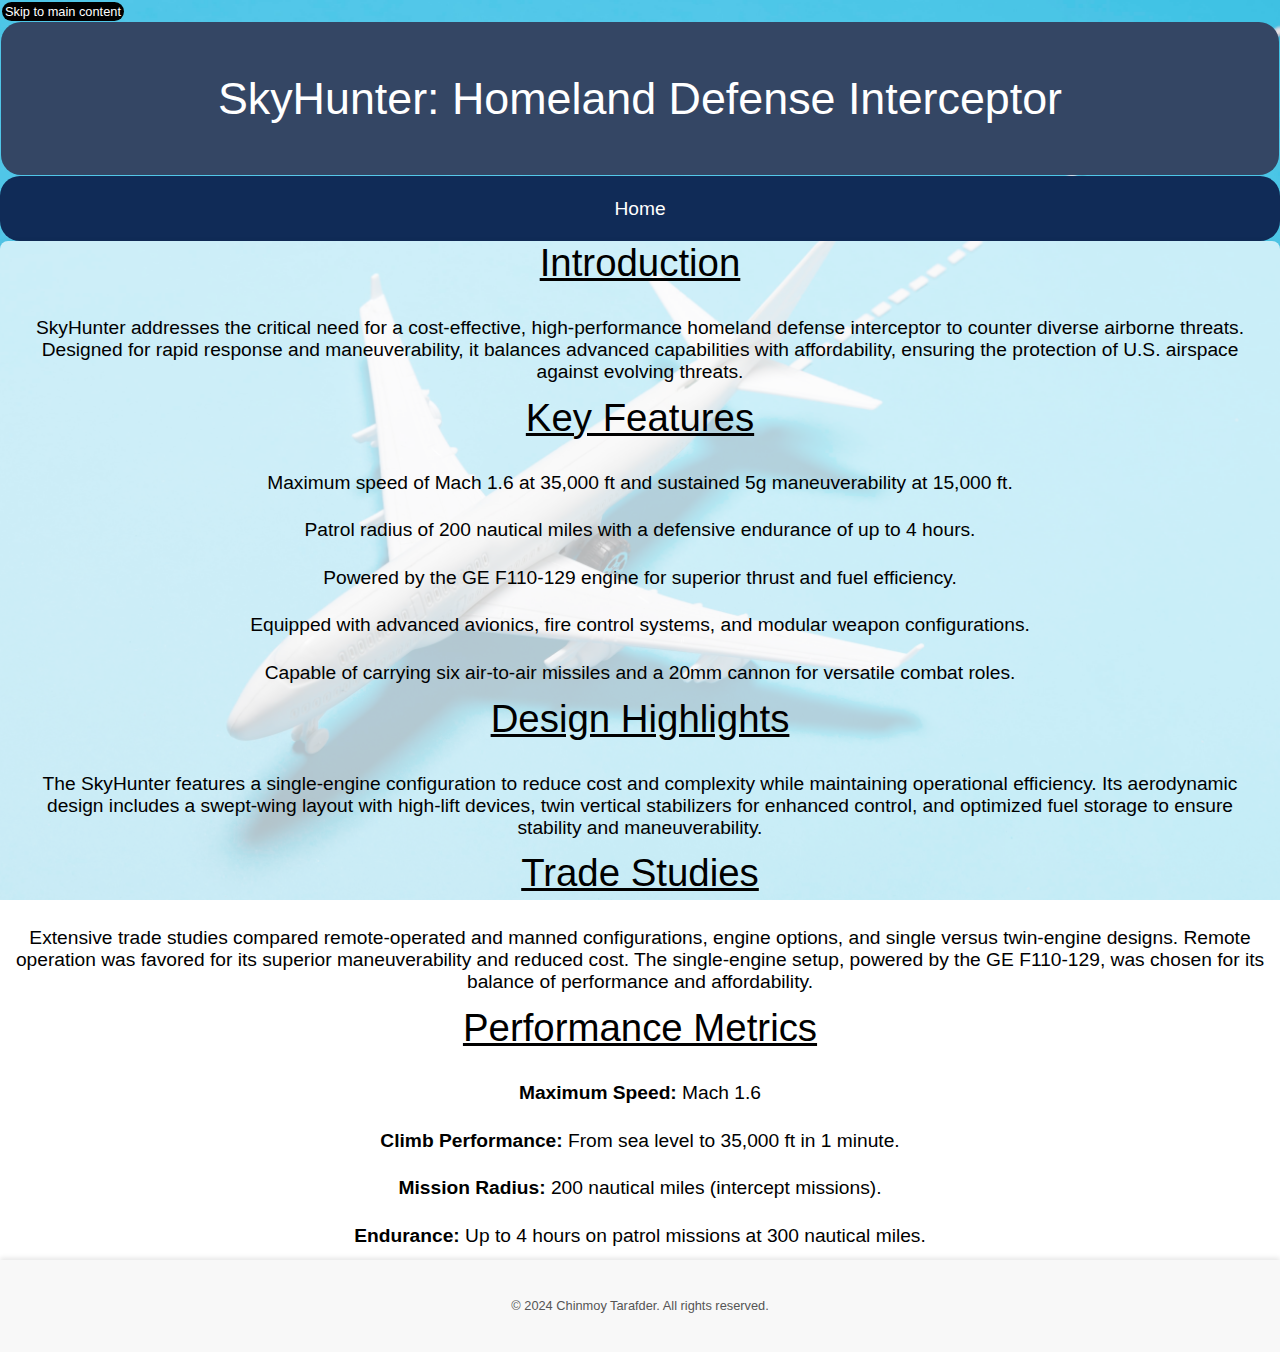
==== readmorehtml/defenceinterceptor.html @ cb23b690 "updated" ====
<!DOCTYPE html>
<html lang="en">

<head>
    <meta charset="UTF-8">
    <meta name="viewport" content="width=device-width, initial-scale=1.0">
    <title>SkyHunter Homeland Defense Interceptor</title>
    <link rel="stylesheet" href="../css/reset.css">
    <link rel="stylesheet" href="../css/style.css">
</head>

<body>
    <div class="skip-container">
        <a href="#main-content" class="skip-link">Skip to main content</a>
    </div>
        <header>
        <h1>SkyHunter: Homeland Defense Interceptor</h1>
    </header>

    <nav>
        <a href="../index.html">Home</a>
    </nav>

    <main id="main-content" class="container">
        <section>
            <h3>Introduction</h3>
            <p>
                SkyHunter addresses the critical need for a cost-effective, high-performance homeland defense interceptor
                to counter diverse airborne threats. Designed for rapid response and maneuverability, it balances advanced
                capabilities with affordability, ensuring the protection of U.S. airspace against evolving threats.
            </p>
        </section>
        <section>
            <h3>Key Features</h3>
            <ul>
                <li>Maximum speed of Mach 1.6 at 35,000 ft and sustained 5g maneuverability at 15,000 ft.</li>
                <li>Patrol radius of 200 nautical miles with a defensive endurance of up to 4 hours.</li>
                <li>Powered by the GE F110-129 engine for superior thrust and fuel efficiency.</li>
                <li>Equipped with advanced avionics, fire control systems, and modular weapon configurations.</li>
                <li>Capable of carrying six air-to-air missiles and a 20mm cannon for versatile combat roles.</li>
            </ul>
        </section>
        <section>
            <h3>Design Highlights</h3>
            <p>
                The SkyHunter features a single-engine configuration to reduce cost and complexity while maintaining
                operational efficiency. Its aerodynamic design includes a swept-wing layout with high-lift devices, twin
                vertical stabilizers for enhanced control, and optimized fuel storage to ensure stability and maneuverability.
            </p>
        </section>
        <section>
            <h3>Trade Studies</h3>
            <p>
                Extensive trade studies compared remote-operated and manned configurations, engine options, and single
                versus twin-engine designs. Remote operation was favored for its superior maneuverability and reduced
                cost. The single-engine setup, powered by the GE F110-129, was chosen for its balance of performance
                and affordability.
            </p>
        </section>
        <section>
            <h3>Performance Metrics</h3>
            <ul>
                <li><strong>Maximum Speed:</strong> Mach 1.6</li>
                <li><strong>Climb Performance:</strong> From sea level to 35,000 ft in 1 minute.</li>
                <li><strong>Mission Radius:</strong> 200 nautical miles (intercept missions).</li>
                <li><strong>Endurance:</strong> Up to 4 hours on patrol missions at 300 nautical miles.</li>
            </ul>
        </section>
        <footer>
            <p>&copy; 2024 Chinmoy Tarafder. All rights reserved.</p>
        </footer>
</main>
<script src="../js/tabbable.js"></script>

</body>

</html>
---- css/style.css ----
/* Skip Link */
a.skip-link {
    top: 2px;
    left: 5px;
    background: #000;
    color: #fff;
    padding: 2px 3px;
    text-decoration: none;
    z-index: 100;
    width: 100%;
    font-size: 3vw;
    border-radius: 20px; 
    text-align: left;
}

.skip-container {
    text-align: left; /* Aligns the content inside the div to the left */
    margin: 2px; /* Adds some space around the container */
}
a.skip-link:focus {
    top: 10px;
}

/* Header */
header {
    background: #344664;
    color: white;
    padding: 0.8vw 0;
    text-align: center;
    font-size: 4vw;
    margin: 1px;
    border-radius: 20px; /* Adjust this value to increase or decrease the roundness */
}


/* Navigation */
nav {
    background: #102b57;
    color: white;
    padding: 1vw; /* Slightly larger padding for breathing room */
    text-align: center;
    border-radius: 20px;
}

nav a {
    display: block;
    margin: 1vw 0; /* Increase vertical margin to add separation */
    color: white;
    text-decoration: none;
    font-size: 4vw;
    padding: 0.5vw; /* Add padding inside each link for better clickability */
    border: 2px solid transparent; /* Placeholder for hover effect */
    border-radius: 10px; /* Rounded edges for each link */
}

nav a:hover {
    text-decoration: underline;
    background-color: #555;
    border-color: white; /* Highlight border on hover */
}

/* Header */
h2 {
    display: inline-block; /* Background wraps tightly around the text */
    background-color: #e0f7fa; /* Light teal background for emphasis */
    color: #040023; /* Dark teal text color for contrast */
    padding: 10px 20px; /* Adds space around the text */
    border-radius: 8px; /* Rounds the corners of the background */
    box-shadow: 0 4px 8px rgba(0, 0, 0, 0.2); /* Subtle shadow for depth */
    font-size: 1.8em; /* Slightly larger font for prominence */
    font-weight: bold; /* Makes the text bold */
    margin: 20px auto; /* Space above and below; centers horizontally */
    text-align: center; /* Centers text inside the heading if it wraps */
    border: 2px solid #4b6aea; /* Dark border for definition */
    font-size: 5vw;
}


h3 {
    font-size: 5vw;
    margin-bottom: 0.5em;
    text-decoration: underline;
}

h3:hover{
    color: #9500ff;
}

p,li{
    font-size: 4vw;
    padding: 1vw;
}


/* Project Section */
.project {
    margin-bottom: 2em;
    border-bottom: 1px solid #ddd;
    padding-bottom: 1em;

    /* Center alignment */
    display: flex;
    flex-direction: column;
    align-items: center;
    text-align: center;
}

.project img {
    width: 80%;
    height: auto;
    display: block;
    margin: 1em 0;
    border-radius: 15px; /* Slightly rounded edges */
    box-shadow: 0 4px 8px rgba(0, 0, 0, 0.2); /* Subtle shadow */
    transform: scale(1); /* Initial scale */
    transition: transform 0.3s ease, box-shadow 0.3s ease; /* Smooth transition for scale and shadow */
}

.lightbox-content {
    width:80%;
    height: 30%;
    border-radius: 10px;
    margin-bottom: 10px; /* Space between image and caption */
}

.project img:hover {
    transform: scale(1.05); /* Slightly enlarge the image */
    box-shadow: 0 8px 16px rgba(0, 0, 0, 0.3); /* Enhanced shadow on hover */
}

/* Respect user preferences for reduced motion */
@media (prefers-reduced-motion: reduce) {
    .project img {
        transition: none; /* Disable all transitions */
    }

    .project img:hover {
        transform: none; /* No scale effect */
        box-shadow: 0 4px 8px rgba(0, 0, 0, 0.2); /* Maintain subtle shadow */
    }
}



.project h3 {
    font-size: 5vw;
    margin-bottom: 0.5em;
    text-decoration: underline;
}

.project ul {
    font-size: 2vw;
    margin-bottom: 1em;
    padding-left: 0; /* Remove indentation */
}

.project ul li {
    list-style: none; /* Remove bullets */
}

/* Read More Button */
.read-more {
    display: inline-block;
    background: #021f3f;
    color: white;
    padding: 0.4vw 0.8vw;
    text-decoration: none;
    border-radius: 4px;
    font-size: 3vw;
}

.read-more:hover {
    background: #0056b3;
}

.read-more:focus {
    border: 5px solid #08a6fc; /* Add a border with the same color */
}





/***********footer*******************/
footer {
    display: flex; /* Use Flexbox for layout */
    justify-content: center; /* Horizontally center the content */
    align-items: center; /* Vertically center the content */
    text-align: center; /* Center the text alignment */
    padding: 2vw; /* Add spacing */
    background-color: #f8f8f8; /* Light background color */
    color: #555; /* Subtle text color */
    bottom: 0; /* Align at the bottom of the viewport */
    width: 100%; /* Full-width footer */
    box-shadow: 0 -2px 5px rgba(0, 0, 0, 0.1); /* Add a subtle shadow */
}

footer p {
    font-size: 3vw; /* Adjust font size */
}







/* Larger Screens (Tablet and above) */
@media (min-width: 768px) {
    a.skip-link {
        font-size: 1vw;
    }
    header {
        font-size: 4vw;
        padding: 4vw 0;
    }

    nav {
        display: flex;
        justify-content: center;
        gap: 1vw;
        padding: 1vw 0;
    }

    nav a {
        display: inline;
        font-size: 1.5vw;
        margin: 0;
    }


    h2{
        font-size: 4vw;
    }
    .project h3 {
        font-size: 4vw;
    }
    p,li{
        font-size: 3vw;
        padding: 1vw;
    }

    .project ul {
        font-size: 1vw;
    }

    .read-more {
        font-size: 1vw;
        padding: 0.5vw 1vw;
    }
    p,li{
        font-size: 2vw;
    }
    
    h3{
        font-size: 3vw;
    }
    
    footer p {
        font-size: 1vw; /* Adjust font size */
    }
    
    .lightbox-content {
        width:70%;
        height: 80%;
        border-radius: 10px;
        margin-bottom: 10px; /* Space between image and caption */
    }
}

/* Larger Screens (Desktop and above) */
@media (min-width: 1024px) {
    a.skip-link {
        font-size: 1vw;
    }
    header {
        font-size: 3.5vw;
    }

    .container {
        width: 100%;
        margin: 0 auto;
    }

    .project img {
        width: 80%; /* Ensure full width of images */
    }

    .project h3 {
        font-size: 3vw;
    }

    .project ul {
        font-size: 1.1vw;
    }

    .read-more {
        font-size: 1.1vw;
    }

    p,li{
        font-size: 1.5vw;
    }

    
}






/***********************background************/
/* Body Styles */
body {
    margin: 0;
    padding: 0;
    font-family: Arial, sans-serif;
    background: url('../images/high-angle-plane-blue-background.jpg') no-repeat center center fixed;
    background-size: cover; /* Ensures the image covers the entire viewport */
    color: #000; /* Adjust text color for better readability over the background */
    text-align: center;
}


/* Main Container */
.container {
    background: rgba(255, 255, 255, 0.7); /* Adds a semi-transparent background for readability */
    border-radius: 8px; /* Optional: Adds rounded corners to the container */
    box-shadow: 0 4px 8px rgba(0, 0, 0, 0.2); /* Optional: Adds a subtle shadow */
}












/************************ Initial rocket ***************************/
/* Fullscreen Plane */
.fullscreen-plane {
    position: fixed;
    bottom: 0; /* Start off-screen at the bottom */
    left: 0;
    width: 100%; /* Fullscreen width */
    height: 100%; /* Fullscreen height */
    object-fit: contain; /* Ensure the image scales properly */
    animation: slide-up 3s ease-in-out forwards; /* Smooth transition */
    z-index: 1000; /* Ensure the plane is above everything */
}

/* Content Hidden Initially */
.content {
    visibility: hidden; /* Hidden initially */
    opacity: 1; /* Ensure smooth fade-in */
    transition: opacity 1s ease-in; /* Fade-in effect after animation */
    position: relative; /* Ensure normal layout */
    z-index: 1; /* Ensure content appears above plane after animation */
}

/* Keyframes for Plane Transition */
@keyframes slide-up {
    0% {
        bottom: -100%; /* Start completely off-screen below */
    }
    100% {
        bottom: 100%; /* End completely off-screen above */
    }
}

/* Respect `prefers-reduced-motion` */
@media (prefers-reduced-motion: reduce) {
    .fullscreen-plane {
        animation: none; /* Disable animation */
        display: none; /* Skip the plane entirely */
    }

    .content {
        visibility: visible;
        opacity: 1;
    }
}







/*******************lightbox******************/
.lightbox {
    display: none; /* Hidden by default */
    position: fixed;
    z-index: 1000; /* Ensure it appears above other content */
    top: 0;
    left: 0;
    width: 100%;
    height: 100%;
    background-color: rgba(0, 0, 0, 0.8); /* Semi-transparent black background */
    justify-content: center;
    align-items: center;
    flex-direction: column; /* Stack the image and caption vertically */
}

.lightbox .content {
    text-align: center; /* Center-align image and caption */
}


.caption {
    color: white;
    font-size: 1.2rem;
    text-align: center;
    margin-top: 10px;
}

.close {
    position: absolute;
    top: 20px;
    right: 30px;
    color: white;
    font-size: 2rem;
    font-weight: bold;
    cursor: pointer;
    z-index: 1001; /* Keep above the content */
}

.close:hover,
.close:focus {
    color: red; /* Highlight on hover or focus */
    outline: none; /* Remove default focus outline */
}





/**********photobox*****************************/
/* Center the slider and maintain consistent image size */
.image-slider {
    position: relative;
    width: 60vw; /* Set a fixed width for consistent sizing */
    height: 40vw; /* Set a fixed height for consistent sizing */
    overflow: hidden; /* Prevent overflow for hidden images */
    display: flex;
    align-items: center;
    justify-content:center;
}

/* Style the images */
.slider-image {
    width: 100%; /* Images take up the full slider width */
    height: 100%; /* Maintain the slider height */
    object-fit: scale-down; /* Ensure the images fit without distortion */
    display: none; /* Hide all images initially */
    z-index: 1;
}

/* Navigation buttons */
.prev-btn, .next-btn {
    position: absolute;
    top: 50%;
    transform: translateY(-50%);
    display: flex; /* Use flexbox for centering */
    justify-content: center; /* Center horizontally */
    align-items: center; /* Center vertically */
    width: 40px; /* Ensure perfect circle */
    height: 40px;
    font-size: 1.5rem; /* Adjust arrow size */
    background-color: rgba(0, 0, 0, 0.5);
    border: none;
    border-radius: 50%;
    color: rgba(191, 191, 191, 0.8);
    cursor: pointer;
    opacity: 0; /* Hidden by default */
    transition: opacity 0.3s ease, background-color 0.3s ease;
    z-index: 10;
    padding: 0; /* Reset any padding */
    line-height: 1; /* Ensure no extra height from line spacing */
}

.image-slider:hover .prev-btn,
.image-slider:hover .next-btn {
    opacity: 1; /* Show buttons on hover */
}

.prev-btn {
    left: 10px; /* Position to the left */
}

.next-btn {
    right: 10px; /* Position to the right */
}

.prev-btn:hover, .next-btn:hover {
    background-color: rgba(0, 0, 0, 0.8); /* Darker background on hover */
}


/* Prefers Reduced Motion */
@media (prefers-reduced-motion: reduce) {
    .prev-btn, .next-btn {
        transition: none; /* Disable button transitions */
    }
    .image-slider:hover .prev-btn,
    .image-slider:hover .next-btn {
        opacity: 1; /* Immediately show buttons without fade */
    }
}






/**************** Dark Mode Colors ********************/
@media (prefers-color-scheme: dark) {
    body {
        background-color: #121212; /* Dark background */
        color: #e0e0e0; /* Light gray text */
    }
    body {
        margin: 0;
        padding: 0;
        font-family: Arial, sans-serif;
        background: url('../images/dark\ bg.jpg') no-repeat center center fixed;
        background-size: cover; /* Ensures the image covers the entire viewport */
        color: #000; /* Adjust text color for better readability over the background */
        text-align: center;
    }

    header {
        background-color: #1f1f1f; /* Slightly lighter dark background */
        color: #ffffff; /* White text for header */
    }

    nav {
        background-color: #1f1f1f; /* Match header */
    }

    nav a {
        color: #76c7c0; /* Light teal for links */
    }

    nav a:hover {
        color: #ffffff; /* White on hover */
    }

    h1{
        color: #ffffff; /* Bright white headings */
    } 
    h2{
        color: #000000; /* Bright white headings */
    }
    h3 {
        color: #ffffff; /* Bright white headings */
    }

    ul {
        color: #ffffff; /* Slightly muted gray for list text */
    }

    a {
        color: #76c7c0; /* Light teal for standard links */
    }

    a:hover {
        color: #ffffff; /* White on hover for links */
    }

    footer {
        background-color: #1f1f1f; /* Dark footer background */
        color: #e0e0e0; /* Light gray text */
    }
    .container {
        background: rgba(92, 89, 89, 0.7); /* Adds a semi-transparent background for readability */
        border-radius: 8px; /* Optional: Adds rounded corners to the container */
        box-shadow: 0 4px 8px rgba(0, 0, 0, 0.2); /* Optional: Adds a subtle shadow */
    }
    .prev-btn, .next-btn {
        color: rgba(255, 255, 255, 0.8);
    }
}
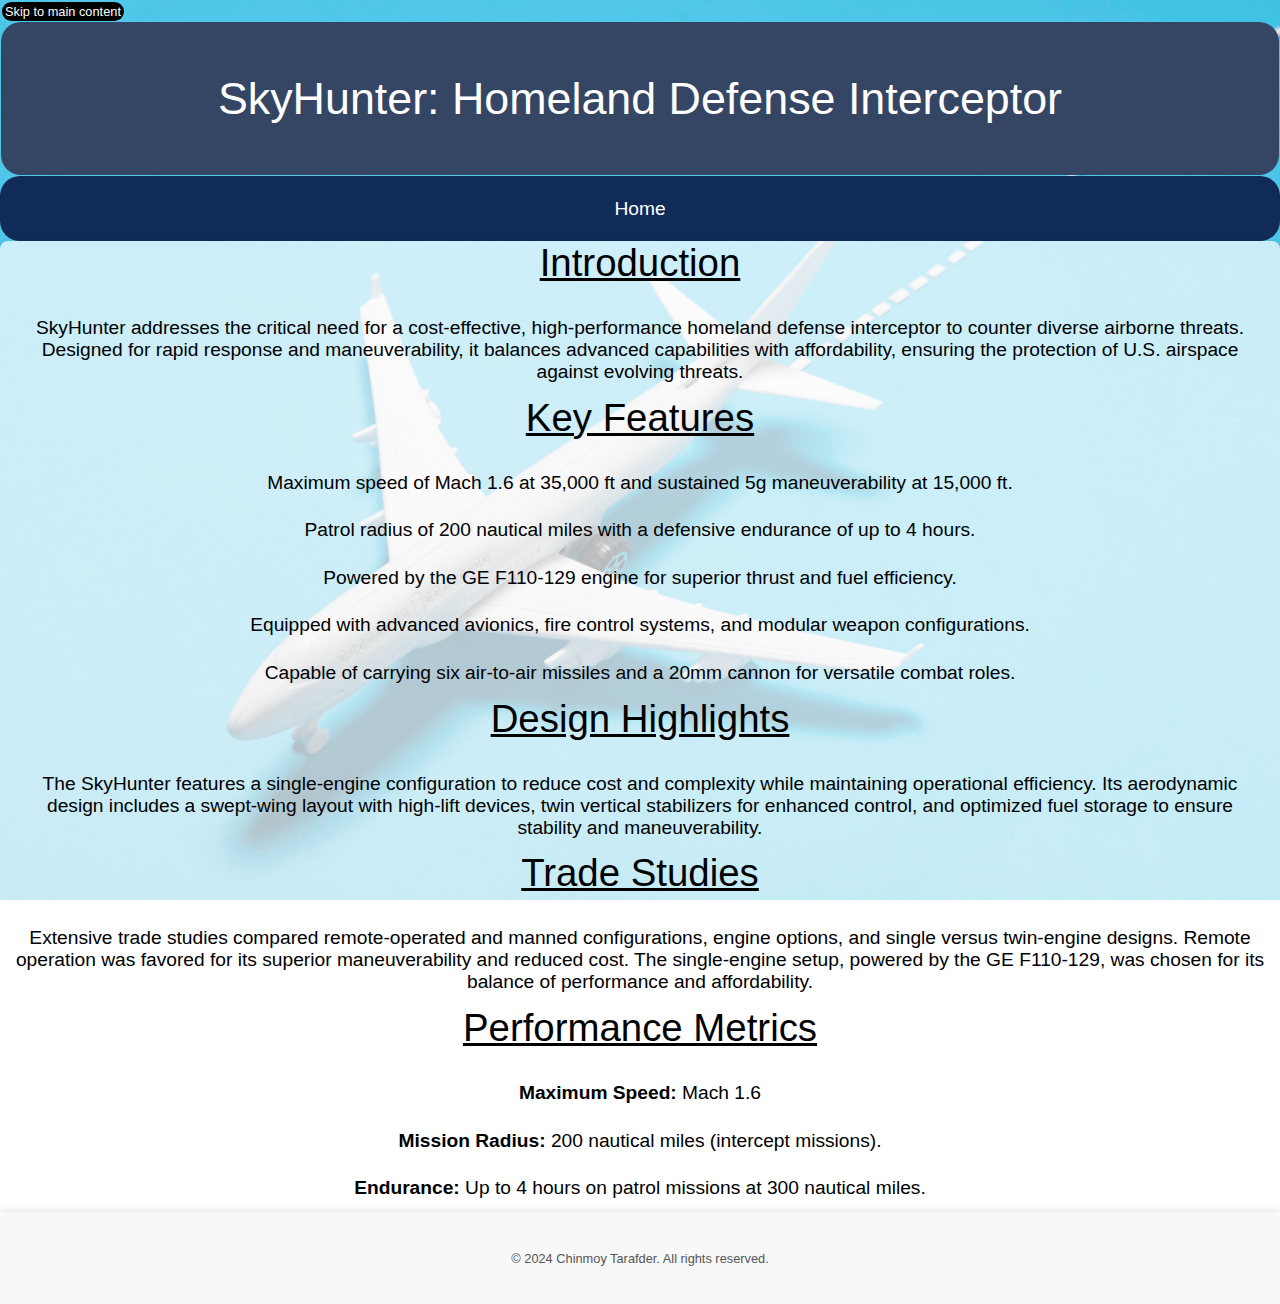
==== commit c3ea8762: "Update defenceinterceptor.html" ====
--- a/readmorehtml/defenceinterceptor.html
+++ b/readmorehtml/defenceinterceptor.html
@@ -61,7 +61,6 @@
             <h3>Performance Metrics</h3>
             <ul>
                 <li><strong>Maximum Speed:</strong> Mach 1.6</li>
-                <li><strong>Climb Performance:</strong> From sea level to 35,000 ft in 1 minute.</li>
                 <li><strong>Mission Radius:</strong> 200 nautical miles (intercept missions).</li>
                 <li><strong>Endurance:</strong> Up to 4 hours on patrol missions at 300 nautical miles.</li>
             </ul>
